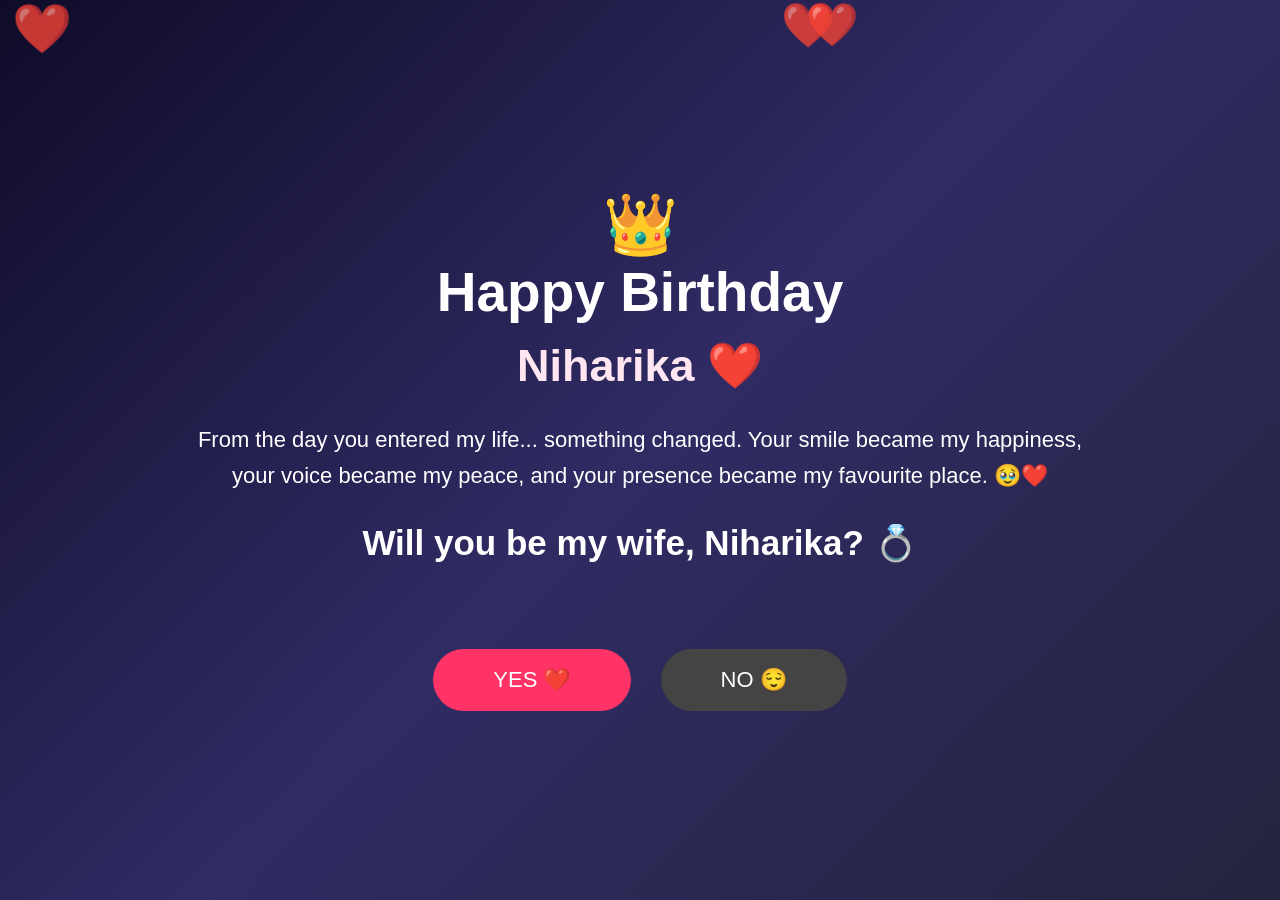
==== proposal.html @ 1df46f9f "Add NINI Test" ====
<!DOCTYPE html>
<html lang="en">

<head>

<meta charset="UTF-8">
<meta name="viewport" content="width=device-width, initial-scale=1.0">

<title>Happy Birthday Niharika ❤️</title>

<link rel="stylesheet" href="style.css">

<style>

body{body {
    min-height: 100vh;
    min-height: 100dvh;

    background: linear-gradient(
        135deg,
        #ff758c,
        #ff7eb3,
        #667eea
    );

    overflow-x: hidden;
    overflow-y: auto;

    display: block;
    padding: 35px 12px 80px;

    -webkit-overflow-scrolling: touch;
}

}


.birthday{

font-size:55px;

color:white;

margin-bottom:15px;

}


.name{

font-size:45px;

color:#ffe6f0;

}


.crown{

font-size:60px;

animation:bounce 2s infinite;

}


.message{

font-size:22px;

line-height:1.6;

margin:30px 0;

}


.question{

font-size:35px;

font-weight:bold;

}


.buttons{

display:flex;

justify-content:center;

gap:30px;

margin-top:40px;

}


.yes{

background:#ff3366;

}


.no{

background:#444;

position:relative;

}


@keyframes fade{

from{

opacity:0;
transform:translateY(50px);

}

to{

opacity:1;
transform:translateY(0);

}

}


@keyframes bounce{

50%{

transform:translateY(-15px);

}

}


</style>

</head>


<body>


<div id="particles"></div>


<div class="container">


<div class="proposal-box">


<div class="crown">

👑

</div>


<h1 class="birthday">

Happy Birthday

</h1>


<h2 class="name">

Niharika ❤️

</h2>


<p class="message">

From the day you entered my life...

something changed.

Your smile became my happiness,
your voice became my peace,
and your presence became my favourite place.

🥹❤️

</p>


<h2 class="question">

Will you be my wife, Niharika? 💍

</h2>



<div class="buttons">


<button class="yes" onclick="yesClicked()">

YES ❤️

</button>


<button class="no" id="noBtn">

NO 😌

</button>


</div>


</div>


</div>



<script>


// YES BUTTON

function yesClicked(){

alert("You made me the happiest person ❤️🥹");

window.location.href="timeline.html";

}



// NO BUTTON RUN AWAY

const noBtn=document.getElementById("noBtn");


noBtn.addEventListener("mouseover",()=>{


let x=Math.random()*300-150;

let y=Math.random()*200-100;


noBtn.style.transform=
`translate(${x}px,${y}px)`;


});




// Floating Hearts


const particles=document.getElementById("particles");


function heart(){


let h=document.createElement("div");


h.className="heart";

h.innerHTML="❤️";


h.style.left=Math.random()*100+"vw";

h.style.fontSize=
(20+Math.random()*30)+"px";


h.style.animationDuration=
(5+Math.random()*5)+"s";


particles.appendChild(h);



setTimeout(()=>{

h.remove();

},10000);



}


setInterval(heart,300);



</script>


</body>

</html>
---- style.css ----
[hidden] {
    display: none !important;
}


*{
    margin:0;
    padding:0;
    box-sizing:border-box;
    font-family:'Poppins',sans-serif;
}

body{

    html {
    width: 100%;
    min-height: 100%;
    scroll-behavior: smooth;
}

body {
    width: 100%;
    min-height: 100vh;
    min-height: 100dvh;

    margin: 0;

    background: linear-gradient(
        135deg,
        #0f0c29,
        #302b63,
        #24243e
    );

    color: white;

    display: flex;
    justify-content: center;
    align-items: flex-start;

    overflow-x: hidden;
    overflow-y: auto;

    -webkit-overflow-scrolling: touch;

    padding: 30px 12px 70px;
}

    background:linear-gradient(135deg,#0f0c29,#302b63,#24243e);
    min-height:100vh;
    overflow:hidden;
    display:flex;
    justify-content:center;
    align-items:center;
    color:white;
}

.container{

    width:90%;
    max-width:900px;
    text-align:center;
    z-index:5;

}

.title{

    font-size:60px;
    margin-bottom:15px;
    animation:fadeDown 2s ease;

}

.name{

    font-size:45px;
    color:#ffb6c1;
    margin-bottom:20px;
    animation:fadeDown 2.5s ease;

}

.subtitle{

    font-size:22px;
    color:#ddd;
    margin-bottom:40px;
    animation:fadeDown 3s ease;

}

.glass{

    backdrop-filter:blur(20px);
    background:rgba(255,255,255,.08);

    border:1px solid rgba(255,255,255,.2);

    padding:35px;

    border-radius:30px;

    box-shadow:0 15px 35px rgba(0,0,0,.3);

}

.glass h3{

    margin-bottom:25px;

    font-size:30px;

}

#countdown{

    display:flex;

    justify-content:center;

    gap:20px;

    flex-wrap:wrap;

}

.box{

    width:120px;

    height:120px;

    border-radius:25px;

    background:rgba(255,255,255,.08);

    display:flex;

    flex-direction:column;

    justify-content:center;

    align-items:center;

    transition:.3s;

}

.box:hover{

    transform:translateY(-10px);

    background:#ff4f81;

}

.box span{

    font-size:45px;

    font-weight:bold;

}

.box small{

    margin-top:10px;

    font-size:18px;

}

button{

    margin-top:45px;

    padding:18px 60px;

    border:none;

    border-radius:50px;

    background:#ff4f81;

    color:white;

    cursor:pointer;

    font-size:22px;

    transition:.3s;

}

button:hover{

    transform:scale(1.05);

}

button:disabled{

    opacity:.5;

    cursor:not-allowed;

}

.footer{

    margin-top:35px;

    color:#ddd;

}

#particles{

    position:absolute;

    inset:0;

    overflow:hidden;

}

.heart{

    position:absolute;

    color:#ff6fa5;

    animation:float 10s linear infinite;

    opacity:.8;

}

@keyframes float{

0%{

transform:translateY(100vh) scale(.4);

opacity:0;

}

10%{

opacity:1;

}

100%{

transform:translateY(-120vh) scale(1.3);

opacity:0;

}

}

@keyframes fadeDown{

from{

opacity:0;

transform:translateY(-40px);

}

to{

opacity:1;

transform:translateY(0);

}

}

@media (max-width: 768px) {
    body {
        display: block;
        padding: 24px 10px 80px;
    }

    .container {
        width: 100%;
        min-height: auto;
    }

    .glass,
    .proposal-box {
        width: 100%;
        padding: 25px 16px;
    }

    .title,
    .birthday {
        font-size: 38px !important;
        line-height: 1.15;
    }

    .name {
        font-size: 31px !important;
    }

    .subtitle,
    .message {
        font-size: 17px !important;
    }

    .buttons {
        flex-wrap: wrap;
    }

    button {
        max-width: 100%;
        padding: 14px 24px;
        font-size: 17px;
    }

    .video-thumbnail {
    position: absolute;
    inset: 0;

    display: flex;
    align-items: center;
    justify-content: center;
    flex-direction: column;
    gap: 8px;

    background:
        radial-gradient(
            circle at 25% 20%,
            rgba(255, 70, 135, 0.42),
            transparent 42%
        ),
        linear-gradient(145deg, #43233f, #171827);
}

.video-decoration {
    position: absolute;
    top: 8px;
    left: 9px;
    font-size: 14px;
    opacity: 0.8;
}

.video-poster {
    width: 100%;
    height: 100%;
    display: block;
    object-fit: cover;
    filter: brightness(0.88);
}

.video-play-icon {
    position: absolute;
    top: 50%;
    left: 50%;
    z-index: 5;

    width: 42px;
    height: 42px;

    display: grid;
    place-items: center;

    transform: translate(-50%, -50%);
    padding-left: 3px;

    border: 2px solid white;
    border-radius: 50%;

    background: rgba(0, 0, 0, 0.55);
    color: white;

    pointer-events: none;
}
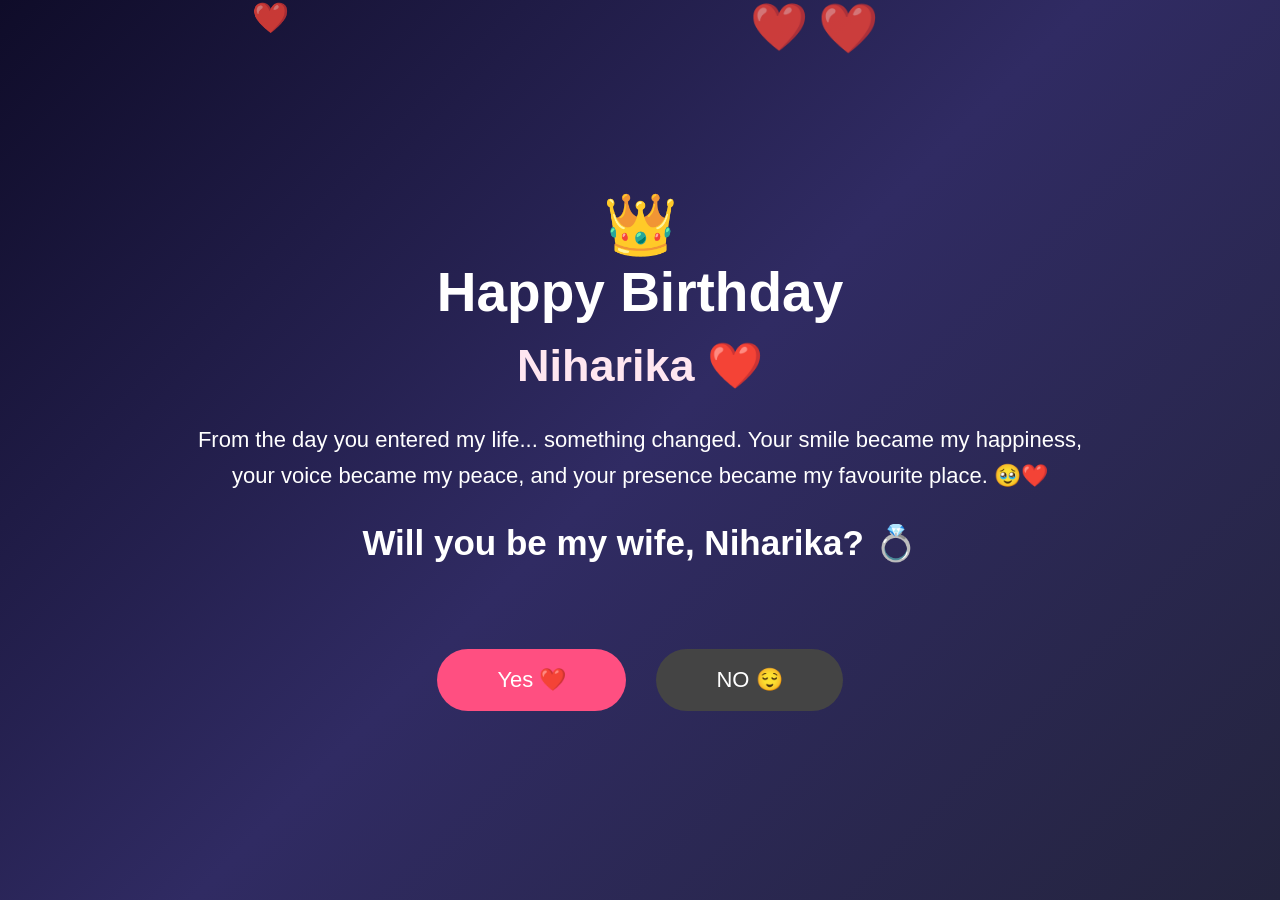
==== commit 9dfb9082: "Fix mobile Yes button" ====
--- a/proposal.html
+++ b/proposal.html
@@ -207,11 +207,17 @@
 <div class="buttons">
 
 
-<button class="yes" onclick="yesClicked()">
-
-YES ❤️
-
+<button
+    type="button"
+    id="yesBtn">
+    Yes ❤️
 </button>
+
+<script>
+document.getElementById("yesBtn").addEventListener("click", function () {
+    window.location.href = "timeline.html";
+});
+</script>
 
 
 <button class="no" id="noBtn">
--- a/style.css
+++ b/style.css
@@ -326,25 +326,25 @@
     }
 
     .video-thumbnail {
-    position: absolute;
-    inset: 0;
-
-    display: flex;
-    align-items: center;
-    justify-content: center;
-    flex-direction: column;
-    gap: 8px;
-
-    background:
-        radial-gradient(
-            circle at 25% 20%,
-            rgba(255, 70, 135, 0.42),
-            transparent 42%
-        ),
-        linear-gradient(145deg, #43233f, #171827);
-}
-
-.video-decoration {
+        position: absolute;
+        inset: 0;
+
+        display: flex;
+        align-items: center;
+        justify-content: center;
+        flex-direction: column;
+        gap: 8px;
+
+        background:
+            radial-gradient(
+                circle at 25% 20%,
+                rgba(255, 70, 135, 0.42),
+                transparent 42%
+            ),
+            linear-gradient(145deg, #43233f, #171827);
+    }
+
+    .video-decoration {
     position: absolute;
     top: 8px;
     left: 9px;
